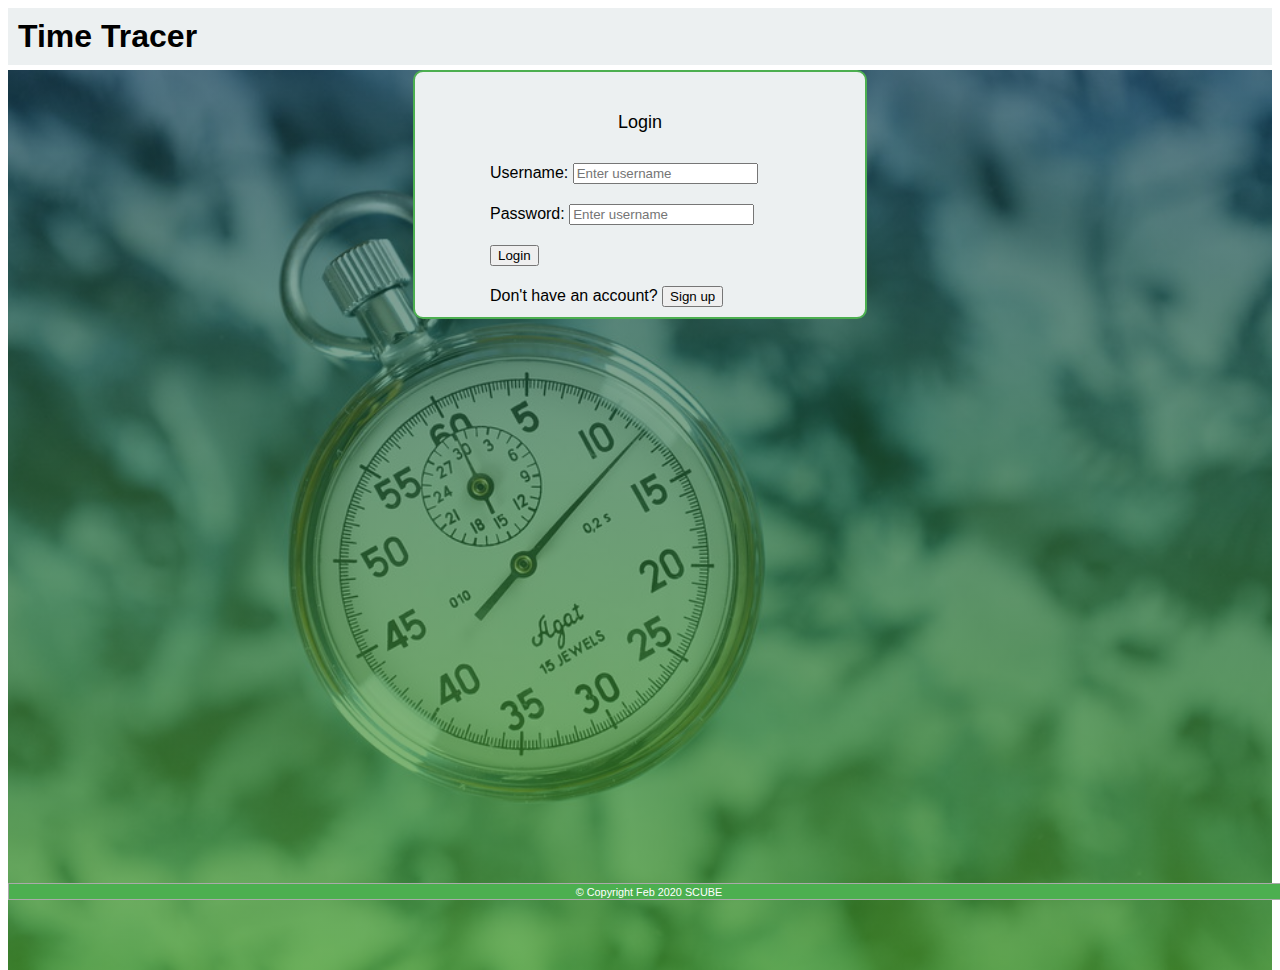
==== loginForm.html @ f10f2128 "first commit" ====
<!DOCTYPE html>

<html xmlns="http://www.w3.org/1999/xhtml" lang="en">

<head>
	<meta charset="utf-8"/>
	<title>Log In - Time Tracer</title>
	<link rel="stylesheet" type="text/css" href="CSS/project.css">
</head>

<body>
	<header>
		<h1 class="logo"><a href="./landingPage.html" title="Home">Time Tracer</a></h1>
	</header>

	<div id="main_body" class="image">
		<div id="login_container">
			<h2 id="login">Login</h2>
		
			<form>
				<div class="inputRow">
					<label>Username:</label>
					<input type="text" class="myInput" placeholder="Enter username">
				</div>

				<div class="inputRow">
					<label>Password:</label>
					<input type="password" class="myInput" placeholder="Enter username">
				</div>

				<div class="inputRow">
					<input type="button" id="loginBtn" class="myInput" value="Login" onclick="document.location = 'page1.html' ">
				</div>

				<div class="inputRow">
					<label>Don't have an account?</label>
					<input type="button" id="registerBtn" class="myInput" value="Sign up" onclick="document.location = 'signUp.html' ">
				</div>
			</form>
		</div>
	</div>
										
	<footer>										
		<small>&copy; Copyright Feb 2020 SCUBE</small>	
	</footer>
</body>

</html>
---- CSS/project.css ----
.dropbtn {
  background-color: #4CAF50;
  color: white;
  padding: 16px;
  font-size: 16px;
  border: none;
}

.dropdown {
  position: relative;
  display: inline-block;
}

.dropdown-content {
  display: none;
  position: absolute;
  background-color: #f1f1f1;
  min-width: 160px;
  box-shadow: 0px 8px 16px 0px rgba(0,0,0,0.2);
  z-index: 1;
}

.dropdown-content a {
  color: black;
  padding: 12px 16px;
  text-decoration: none;
  display: block;
}

.dropdown-content a:hover {background-color: #ddd;}

.dropdown:hover .dropdown-content {display: block;}

.dropdown:hover .dropbtn {background-color: #3e8e41;}

h1 {
    text-align: center;
    color: white;
}

.image{
    background: #ecf0f1;
    background-image: url('../media/time.jpg');
    background-image: linear-gradient(to bottom, rgba(0,47,75,0.5) 0%,rgba(72,160,37, 0.7) 100%), url('../media/time.jpg');
    height: 100%; 
    background-repeat: no-repeat;
    background-size: cover;
    background-position: center;
}

body, html {
  height: 100%;
  font-weight: 300;
  font-family: sans-serif;
}

footer{
	font-size: small;
	clear: both;
    border: 1px groove #aaaaaa;
    color: White;
    padding: 0;
    text-align: center;
    vertical-align: middle;
    line-height: normal;
    margin: 0;
    position: fixed;
    bottom: 0px;
    width: 100%;
	background-color: #4CAF50;
}

.logo, a {
  color: black;
  font-family: sans-serif;
  float: left;
  padding: 0;
  margin: 5px;
  text-decoration: none;
}

.logo a:hover {
  color: #4CAF50;
}

.headContainer {
  font-family: sans-serif;
  width: 80%;
  margin: 0 auto;
}

header {
  background: #ecf0f1; 
}

p, h2 {  
  margin: 20px;
  color: white;
}

h2 {
  padding-top: 20px;
}

header::after {
  content:"";
  display: table;
  clear: both;
}

nav {
  float: right;
}

nav ul {
  padding: 0;
  list-style: none;
  margin: 0;
}

nav li {
  float: left;
  margin-left: 20px;
  padding: 15px;
}

nav a {
  color: #4CAF50;
  text-transform: uppercase;
  text-decoration: none;
}

nav a:hover {
  color: black;
}

#main_body {
  margin: 5px auto;
}

#login_container {
  width: 450px;
  margin: 0 auto;
  border: 2px solid #4CAF50;
  border-radius: 10px;
  background: #ecf0f1;
}

#login {
  text-align: center;
  color: black;
  font-size: large;
  font-weight: 200;
}

.inputRow {
  padding: 10px;
  margin: auto;
  width: 300px;
}

table.courses {
  border: 6px solid #94908F;
  background-color: #CDCBFF;
  width: 100%;
  text-align: center;
}
table.courses td, table.courses th {
  border: 1px solid #948473;
  padding: 4px 4px;
}
table.courses tbody td {
  font-size: 13px;
}
table.courses thead {
  background: #0D2263;
  background: -moz-linear-gradient(top, #49598a 0%, #253872 66%, #0D2263 100%);
  background: -webkit-linear-gradient(top, #49598a 0%, #253872 66%, #0D2263 100%);
  background: linear-gradient(to bottom, #49598a 0%, #253872 66%, #0D2263 100%);
}
table.courses thead th {
  font-size: 17px;
  font-weight: bold;
  color: #A5E5D5;
  text-align: center;
  border-left: 2px solid #948473;
}
table.courses thead th:first-child {
  border-left: none;
}
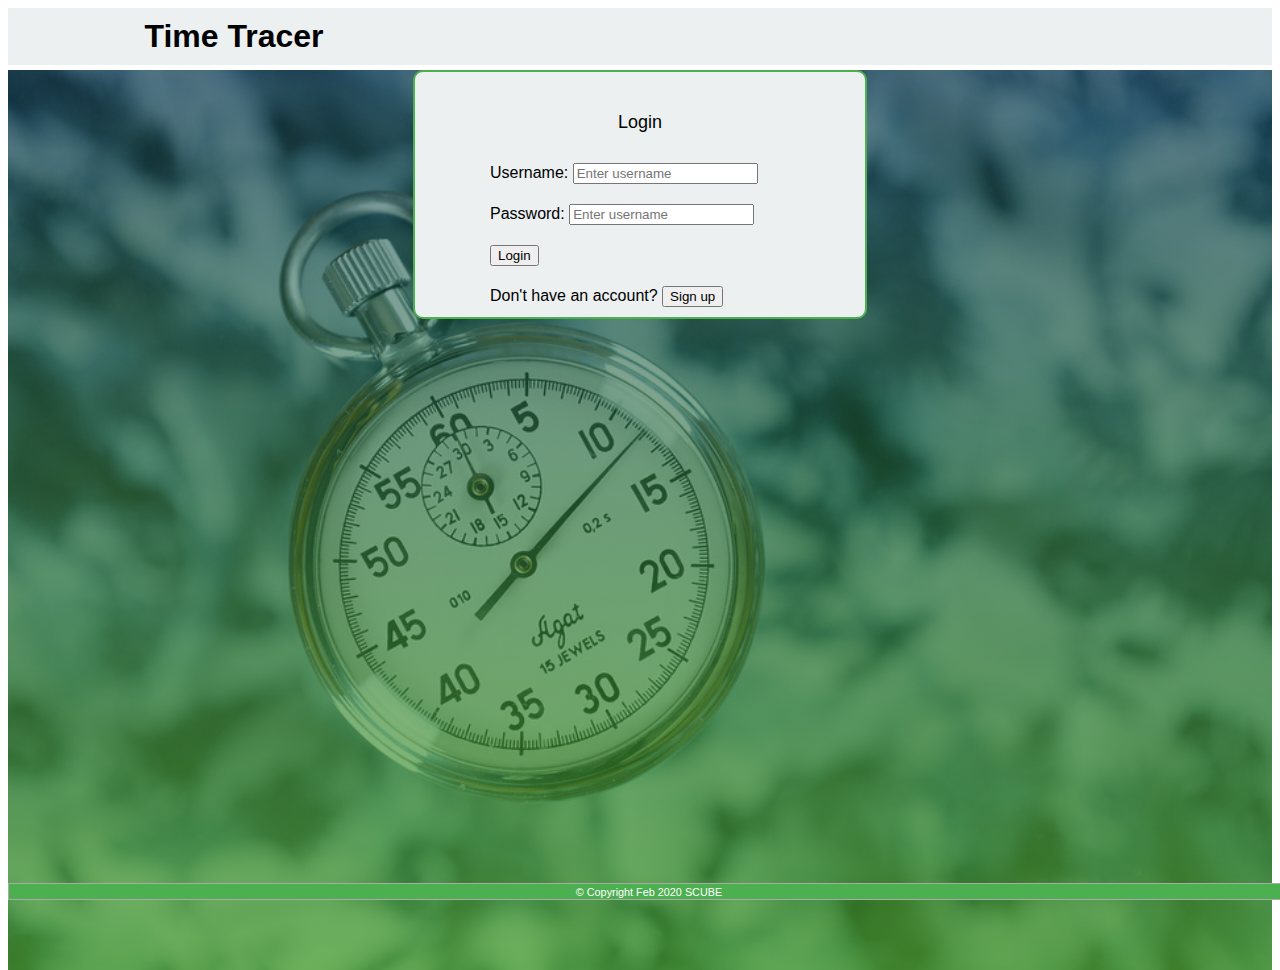
==== commit e7daae11: "organized the shit show" ====
--- a/loginForm.html
+++ b/loginForm.html
@@ -10,7 +10,11 @@
 
 <body>
 	<header>
-		<h1 class="logo"><a href="./landingPage.html" title="Home">Time Tracer</a></h1>
+		<div class="headContainer" class="image">
+			<h1 class="logo"><a href="./landingPage.html" title="Home">Time Tracer</a></h1>
+
+			
+		</div>
 	</header>
 
 	<div id="main_body" class="image">
--- a/CSS/project.css
+++ b/CSS/project.css
@@ -42,7 +42,7 @@
     background: #ecf0f1;
     background-image: url('../media/time.jpg');
     background-image: linear-gradient(to bottom, rgba(0,47,75,0.5) 0%,rgba(72,160,37, 0.7) 100%), url('../media/time.jpg');
-    height: 100%; 
+    height: 100%;
     background-repeat: no-repeat;
     background-size: cover;
     background-position: center;
@@ -55,8 +55,8 @@
 }
 
 footer{
-	font-size: small;
-	clear: both;
+        font-size: small;
+        clear: both;
     border: 1px groove #aaaaaa;
     color: White;
     padding: 0;
@@ -67,7 +67,7 @@
     position: fixed;
     bottom: 0px;
     width: 100%;
-	background-color: #4CAF50;
+        background-color: #4CAF50;
 }
 
 .logo, a {
@@ -90,10 +90,10 @@
 }
 
 header {
-  background: #ecf0f1; 
-}
-
-p, h2 {  
+  background: #ecf0f1;
+}
+
+p, h2 {
   margin: 20px;
   color: white;
 }
@@ -188,5 +188,15 @@
 table.courses thead th:first-child {
   border-left: none;
 }
-
-
+#container {
+  width: 450px;
+  margin: 0 auto;
+  border: 2px solid #4CAF50;
+  border-radius: 10px;
+  background: #ecf0f1;
+    text-align: center;
+}
+
+
+
+
